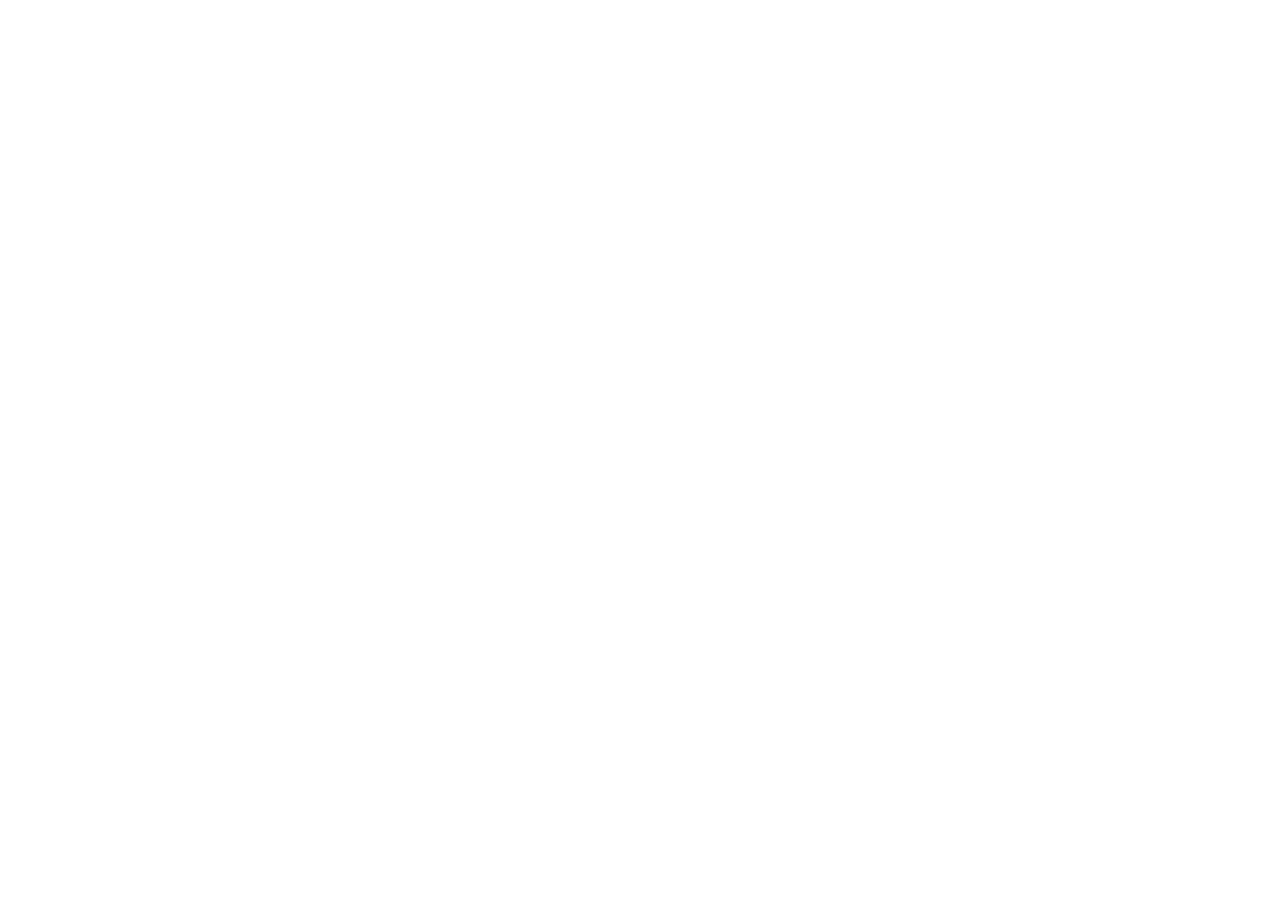
==== contact.html @ 306d0cb4 "inital site files" ====
<!DOCTYPE html>
<html lang="en">
    <head>
        <meta charset="UTF-8" />
        <meta name="viewport" content="width=device-width, initial-scale=1.0" />
        <title>Addison Nance-Contact</title>
        
    <!-- Compiled and minified CSS -->
    <link rel="stylesheet" href="https://cdnjs.cloudflare.com/ajax/libs/materialize/1.0.0/css/materialize.min.css">
    <link rel="stylesheet" type="text/css" href="assets/css/style-contact.css">
    
    
    </head>
    <body>





<!-- Link to Javascript file -->
<script src="assets/javascript/contact-script.js"></script>
<!-- Compiled and minified JavaScript -->
<script src="https://cdnjs.cloudflare.com/ajax/libs/materialize/1.0.0/js/materialize.min.js"></script>
    </body>
</html>
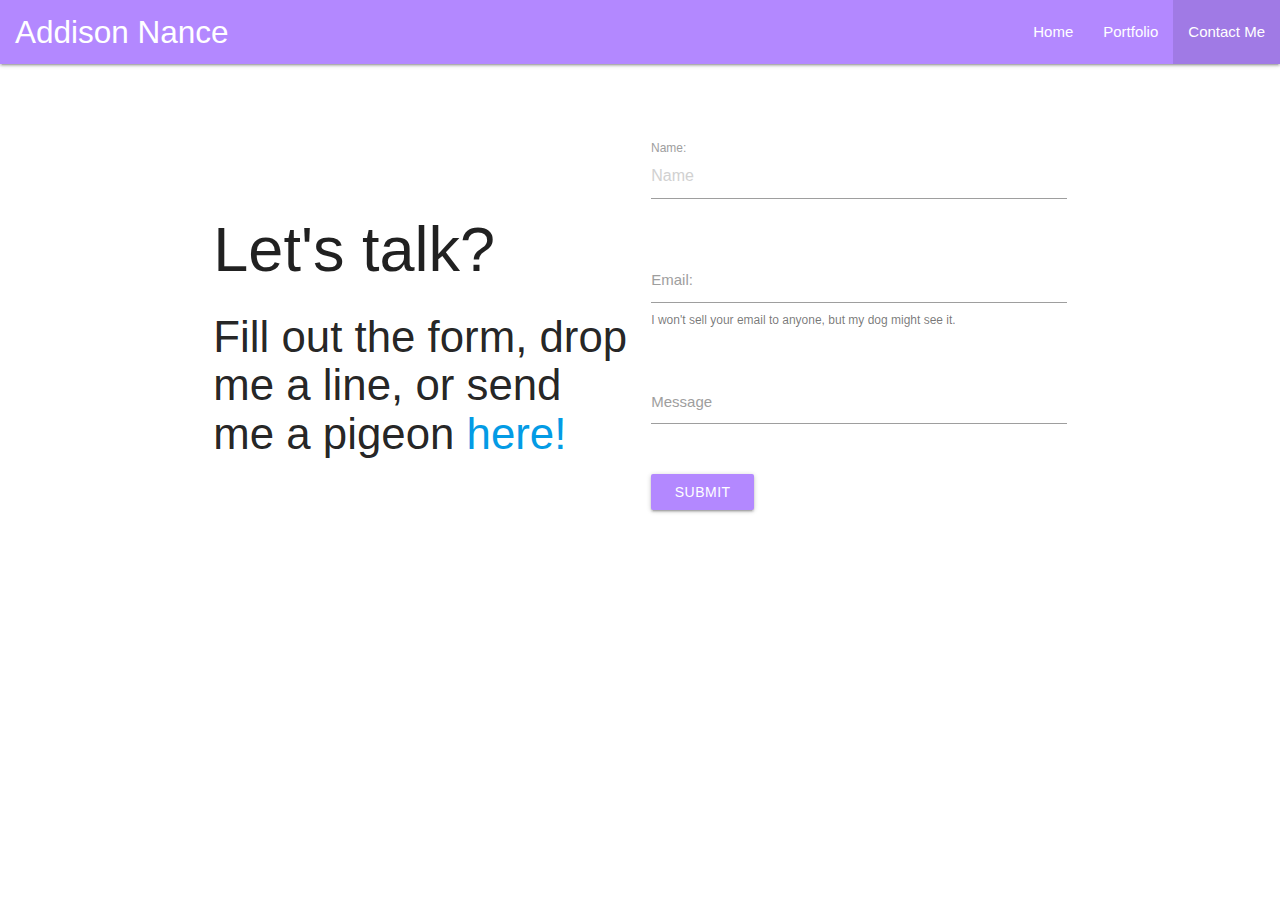
==== commit c1431674: "Finsihed HTMl and CSS for contact.html" ====
--- a/contact.html
+++ b/contact.html
@@ -1,25 +1,93 @@
 <!DOCTYPE html>
 <html lang="en">
-    <head>
-        <meta charset="UTF-8" />
-        <meta name="viewport" content="width=device-width, initial-scale=1.0" />
-        <title>Addison Nance-Contact</title>
-        
-    <!-- Compiled and minified CSS -->
-    <link rel="stylesheet" href="https://cdnjs.cloudflare.com/ajax/libs/materialize/1.0.0/css/materialize.min.css">
-    <link rel="stylesheet" type="text/css" href="assets/css/style-contact.css">
-    
-    
-    </head>
-    <body>
-
-
-
-
-
-<!-- Link to Javascript file -->
-<script src="assets/javascript/contact-script.js"></script>
-<!-- Compiled and minified JavaScript -->
-<script src="https://cdnjs.cloudflare.com/ajax/libs/materialize/1.0.0/js/materialize.min.js"></script>
-    </body>
-</html>+  <head>
+    <meta charset="UTF-8" />
+    <meta name="viewport" content="width=device-width, initial-scale=1.0" />
+    <title>Addison Nance</title>
+    <link
+      href="https://fonts.googleapis.com/css2?family=Roboto+Mono&display=swap"
+      rel="stylesheet"
+    />
+    <link
+      rel="stylesheet"
+      href="https://cdnjs.cloudflare.com/ajax/libs/materialize/1.0.0/css/materialize.min.css"
+    />
+    <link rel="stylesheet" type="text/css" href="assets/css/style-contact.css" />
+  </head>
+  <body style="background-image: url(assets/images/watercolor.png);">
+    <div class="navbar-fixed">
+      <nav>
+        <div class="nav-wrapper deep-purple accent-1">
+          <a href="index.html" class="brand-logo">Addison Nance</a>
+          <a href="#" data-target="mobile-demo" class="sidenav-trigger"
+            ><i class="material-icons">menu</i></a
+          >
+          <ul class="right hide-on-med-and-down">
+            <li><a href="index.html">Home</a></li>
+            <li><a href="portfolio.html">Portfolio</a></li>
+            <li class="active"><a href="contact.html">Contact Me</a></li>
+          </ul>
+        </div>
+      </nav>
+    </div>
+    <ul class="sidenav" id="mobile-demo">
+      <li><a href="index.html">Home</a></li>
+      <li><a href="portfolio.html">Portfolio</a></li>
+      <li class="active"><a href="contact.html">Contact Me</a></li>
+    </ul>
+    <!-- main content -->
+    <div class="row">
+      <div class="col s2 sidebar"></div>
+      <div class="col s8">
+        <div class="row">
+        <div class="row contactbody  valign-wrapper">
+          <div class="col s6">
+            <p>
+              <h1>Let's talk?</h1>
+              <h3>Fill out the form, drop me a line, or send me a pigeon <a href="https://flypigeon.co/">here!</a></h3>
+            </p>
+          </div>
+          <form class="col s6">
+            <div class="row">
+              <div class="input-field col s12">
+                <input
+                  placeholder="Name"
+                  id="name"
+                  type="text"
+                  class="validate"
+                />
+                <label for="Name">Name: </label>
+              </div>
+            </div>
+            <div class="row">
+              <div class="input-field col s12">
+                <input id="email" type="email" class="validate">
+                <label for="Email">Email:</label>
+                <span class="helper-text" data-error="wrong" data-success="right">I won't sell your email to anyone, but my dog might see it.</span>
+              </div>
+            </div>
+            <div class="row">
+              <div class="input-field col s12">
+                <textarea id="textarea1" class="materialize-textarea"></textarea>
+                <label for="textarea1">Message</label>
+              </div>
+            </div>
+            <button class="btn waves-effect waves-light deep-purple accent-1" type="submit" name="action">Submit
+              <i class="material-icons right "></i>
+            </button>
+          </form>
+        </div>
+      </div>
+      <div class="col s2 sidebar"></div>
+    </div>
+    <!-- Link to Javascript file -->
+    <script src="assets/javascript/master-script.js"></script>
+    <!-- Compiled and minified JavaScript -->
+    <script src="https://cdnjs.cloudflare.com/ajax/libs/materialize/1.0.0/js/materialize.min.js"></script>
+    <script
+      src="https://code.jquery.com/jquery-3.5.0.min.js"
+      integrity="sha256-xNzN2a4ltkB44Mc/Jz3pT4iU1cmeR0FkXs4pru/JxaQ="
+      crossorigin="anonymous"
+    ></script>
+  </body>
+</html>
--- a/assets/css/style-contact.css
+++ b/assets/css/style-contact.css
@@ -0,0 +1,21 @@
+html, body {
+    height: 100%;
+}
+.mainbody{
+    position:relative;
+    height:700px;
+    width:100%
+}
+.contentBody{
+    background-color: white;
+    font-family: 'Roboto Mono', monospace;
+}
+.brand-logo{
+    margin-left:15px;
+}
+.contactbody{
+    background-color:white;
+    height:500px;
+    width:auto;
+    padding-top:20px;
+}
